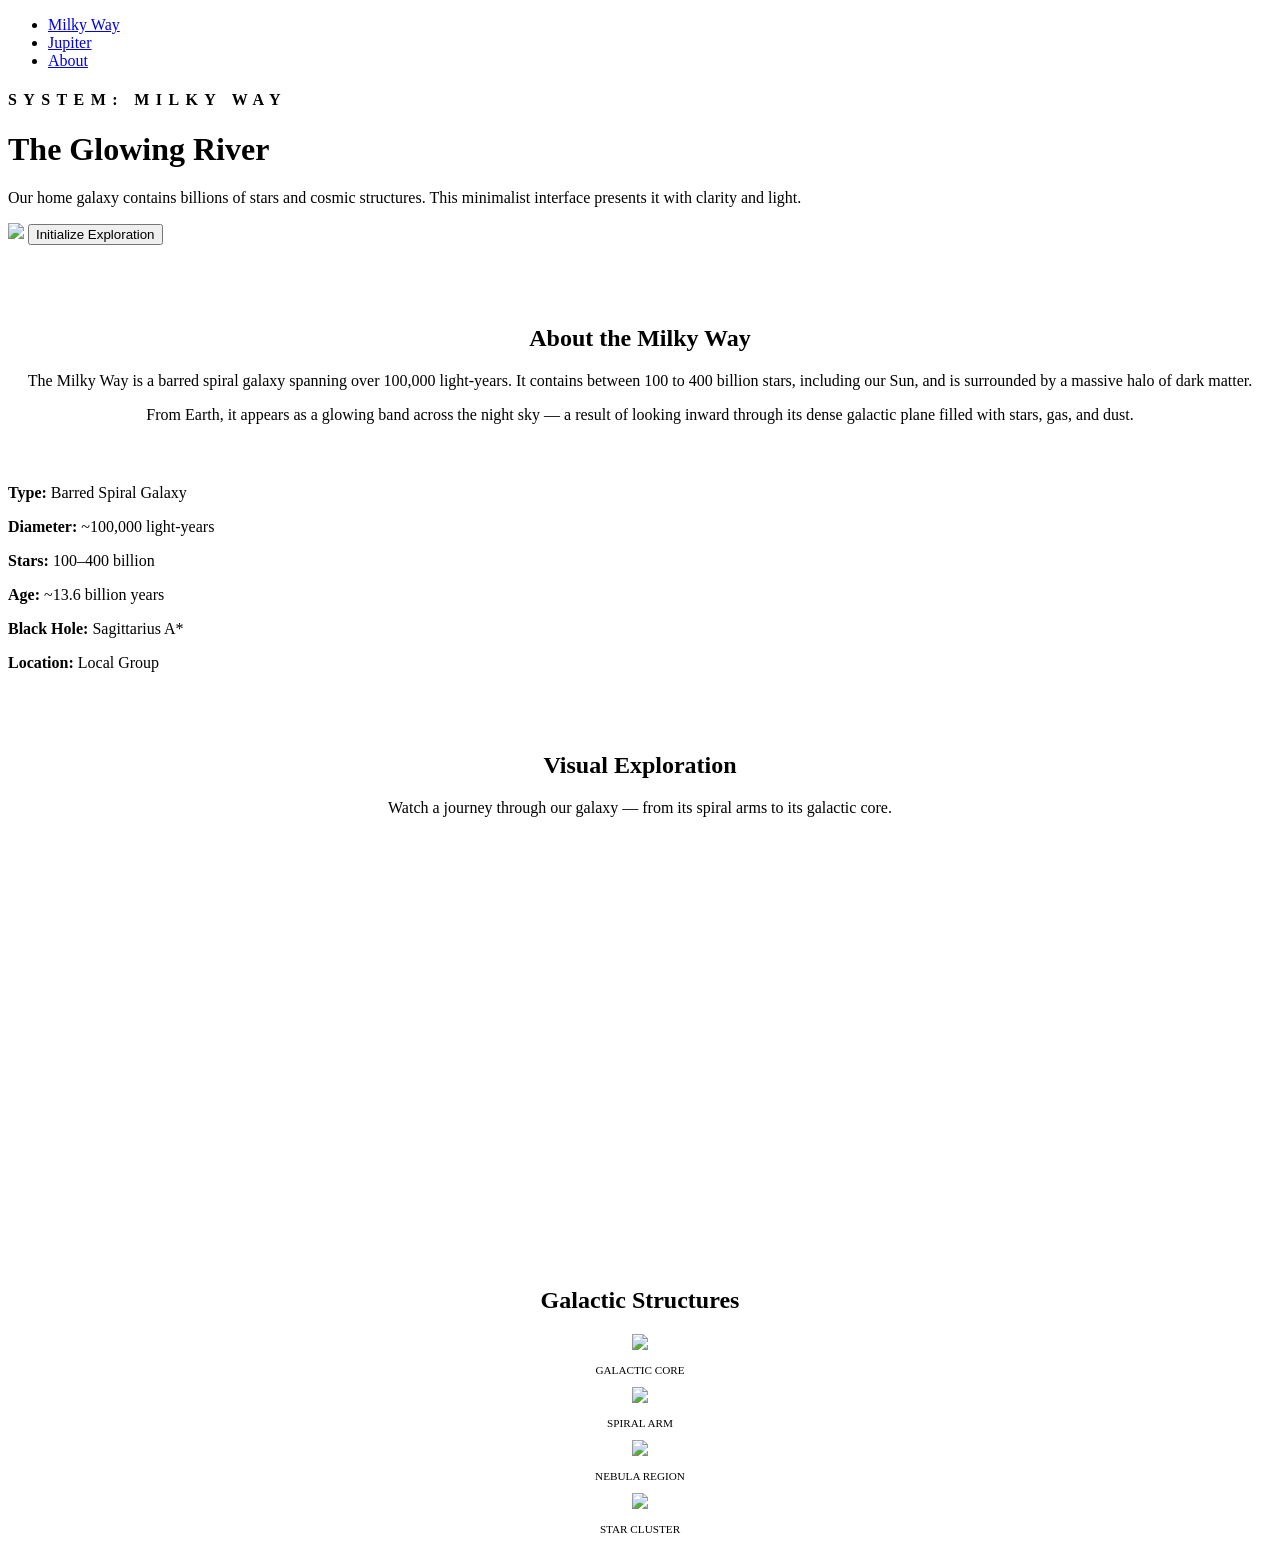
==== index.html @ 2c387f29 "Create index.html" ====
<!DOCTYPE html>
<html lang="en">
<head>
    <meta charset="UTF-8">
    <meta name="viewport" content="width=device-width, initial-scale=1.0">
    <title>Milky Way</title>
    <link rel="stylesheet" href="style.css">
</head>
<body>

<header>
    <nav>
        <ul>
            <li><a href="index.html" aria-current="page">Milky Way</a></li>
            <li><a href="jupiter.html">Jupiter</a></li>
            <li><a href="about.html">About</a></li>
        </ul>
    </nav>
</header>

<main>

    <!-- HERO -->
    <h4 style="color: var(--neon-green); letter-spacing: 0.4em;">SYSTEM: MILKY WAY</h4>

    <h1>The Glowing River</h1>

    <p class="subtitle">
        Our home galaxy contains billions of stars and cosmic structures.
        This minimalist interface presents it with clarity and light.
    </p>

    <img src="Images/milkyway-light.jpg" class="main-img">

    <button class="btn-green" onclick="location.href='jupiter.html'">
        Initialize Exploration
    </button>


    <!-- ABOUT MILKY WAY -->
    <section style="margin-top: 80px; text-align:center;">
        <h2>About the Milky Way</h2>

        <p class="subtitle">
            The Milky Way is a barred spiral galaxy spanning over 100,000 light-years.
            It contains between 100 to 400 billion stars, including our Sun, and is
            surrounded by a massive halo of dark matter.
        </p>

        <p class="subtitle">
            From Earth, it appears as a glowing band across the night sky — a result of
            looking inward through its dense galactic plane filled with stars, gas, and dust.
        </p>
    </section>


    <!-- QUICK FACTS -->
    <section style="margin-top: 60px;">
        <div class="grid-2">

            <div class="stat-box">
                <p><strong>Type:</strong> Barred Spiral Galaxy</p>
                <p><strong>Diameter:</strong> ~100,000 light-years</p>
                <p><strong>Stars:</strong> 100–400 billion</p>
            </div>

            <div class="stat-box">
                <p><strong>Age:</strong> ~13.6 billion years</p>
                <p><strong>Black Hole:</strong> Sagittarius A*</p>
                <p><strong>Location:</strong> Local Group</p>
            </div>

        </div>
    </section>


    <!-- VIDEO SECTION (YOU WILL ADD VIDEO) -->
    <section style="margin-top: 80px; text-align:center;">
        <h2>Visual Exploration</h2>

        <p class="subtitle">
            Watch a journey through our galaxy — from its spiral arms to its galactic core.
        </p>

        <video autoplay muted loop playsinline 
        style="width:100%; max-width:700px; margin-top:20px; border:1px solid var(--glass-border);">
        <source src="Videos/milkyway.mp4" type="video/mp4">
        </video>
    </section>


    <!-- IMAGE GRID (TABLE STYLE BUT MODERN) -->
    <section style="margin-top: 80px; text-align:center;">
        <h2>Galactic Structures</h2>

        <div class="gallery">

            <div class="card">
                <img src="Images/mw1.jpg">
                <p style="font-size:0.7rem; margin-top:10px;">GALACTIC CORE</p>
            </div>

            <div class="card">
                <img src="Images/mw2.jpg">
                <p style="font-size:0.7rem; margin-top:10px;">SPIRAL ARM</p>
            </div>

            <div class="card">
                <img src="Images/mw3.jpg">
                <p style="font-size:0.7rem; margin-top:10px;">NEBULA REGION</p>
            </div>

            <div class="card">
                <img src="Images/mw4.jpg">
                <p style="font-size:0.7rem; margin-top:10px;">STAR CLUSTER</p>
            </div>

        </div>
    </section>


</main>

</body>
</html>
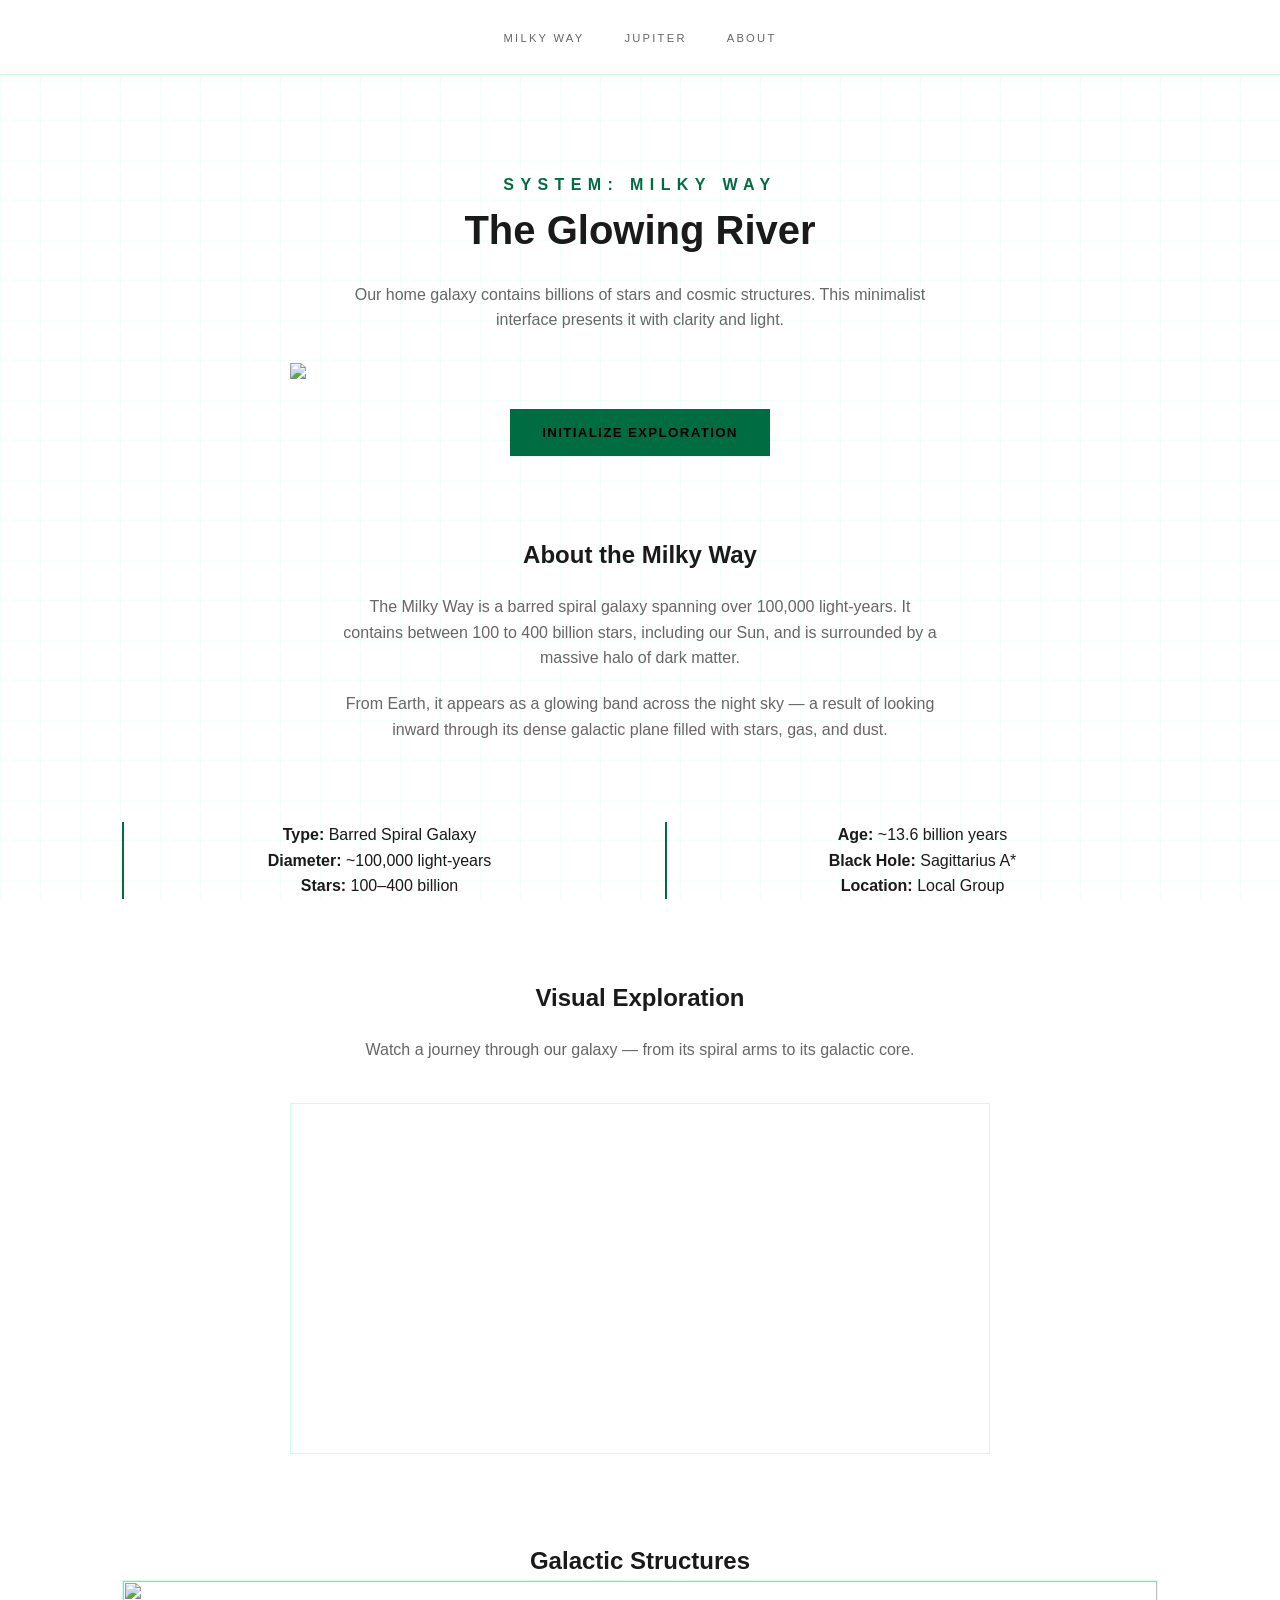
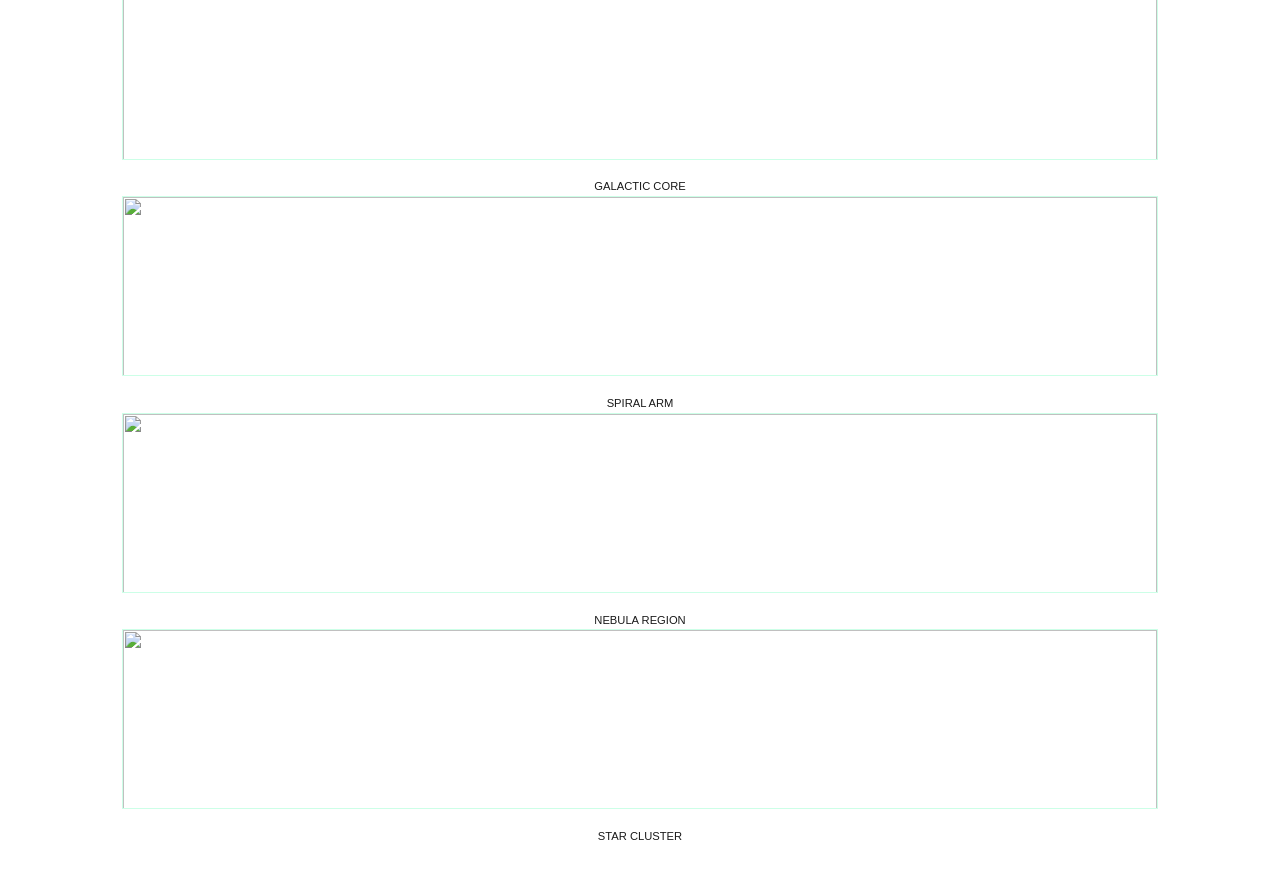
==== commit e1a84f40: "Update index.html" ====
--- a/index.html
+++ b/index.html
@@ -19,8 +19,7 @@
 </header>
 
 <main>
-
-    <!-- HERO -->
+<!-- HERO SECTION -->
     <h4 style="color: var(--neon-green); letter-spacing: 0.4em;">SYSTEM: MILKY WAY</h4>
 
     <h1>The Glowing River</h1>
@@ -74,7 +73,7 @@
     </section>
 
 
-    <!-- VIDEO SECTION (YOU WILL ADD VIDEO) -->
+    <!-- VIDEO SECTION -->
     <section style="margin-top: 80px; text-align:center;">
         <h2>Visual Exploration</h2>
 
@@ -89,7 +88,7 @@
     </section>
 
 
-    <!-- IMAGE GRID (TABLE STYLE BUT MODERN) -->
+    <!-- IMAGE GRID -->
     <section style="margin-top: 80px; text-align:center;">
         <h2>Galactic Structures</h2>
 
--- a/style.css
+++ b/style.css
@@ -0,0 +1,238 @@
+/* ===============================
+   ROOT
+================================= */
+:root {
+    --bg-white: #ffffff;
+    --bg-mint: #f9fffb;
+    --neon-green: #006c41;
+    --dark-text: #1a1a1a;
+    --grey-text: #666666;
+    --glass-border: rgba(0, 255, 136, 0.2);
+    --soft-shadow: 0 10px 30px rgba(0, 255, 136, 0.05);
+}
+
+/* ===============================
+   BASE
+================================= */
+* {
+    margin: 0;
+    padding: 0;
+    box-sizing: border-box;
+}
+
+body {
+    background: var(--bg-white);
+    color: var(--dark-text);
+    font-family: 'Inter', sans-serif;
+    line-height: 1.6;
+}
+
+/* grid background */
+body::before {
+    content: "";
+    position: fixed;
+    inset: 0;
+    background-image:
+        linear-gradient(rgba(0, 255, 136, 0.05) 1px, transparent 1px),
+        linear-gradient(90deg, rgba(0, 255, 136, 0.05) 1px, transparent 1px);
+    background-size: 40px 40px;
+    z-index: -1;
+}
+
+/* ===============================
+   NAV
+================================= */
+header {
+    position: fixed;
+    top: 0;
+    width: 100%;
+    background: rgba(255,255,255,0.8);
+    backdrop-filter: blur(10px);
+    border-bottom: 1px solid var(--glass-border);
+    padding: 1.5rem 0;
+    z-index: 1000;
+}
+
+nav ul {
+    display: flex;
+    justify-content: center;
+    gap: 2.5rem;
+    list-style: none;
+    flex-wrap: wrap;
+}
+
+nav a {
+    text-decoration: none;
+    color: var(--grey-text);
+    font-size: 0.7rem;
+    letter-spacing: 0.2em;
+    text-transform: uppercase;
+    transition: 0.3s;
+}
+
+nav a:hover {
+    color: var(--neon-green);
+}
+
+/* ===============================
+   MAIN
+================================= */
+main {
+    margin-top: 140px;
+    padding: 2rem;
+    max-width: 1100px;
+    margin-left: auto;
+    margin-right: auto;
+    text-align: center;
+}
+
+/* ===============================
+   TYPOGRAPHY
+================================= */
+h1 {
+    font-size: 2.5rem;
+    text-align: center;
+}
+
+h3 {
+    margin-top: 10px;
+    color: var(--neon-green);
+    text-align: center;
+}
+
+.subtitle {
+    color: var(--grey-text);
+    max-width: 600px;
+    margin: 20px auto;
+    text-align: center;
+}
+
+/* ===============================
+   BUTTON
+================================= */
+.btn-green {
+    background: var(--neon-green);
+    color: #000;
+    border: none;
+    padding: 1rem 2rem;
+    font-weight: bold;
+    letter-spacing: 0.1em;
+    text-transform: uppercase;
+    transition: 0.3s;
+    cursor: pointer;
+}
+
+.btn-green:hover {
+    transform: translateY(-3px);
+    box-shadow: 0 0 20px rgba(0,255,136,0.4);
+}
+
+/* ===============================
+   IMAGE
+================================= */
+.main-img {
+    width: 100%;
+    max-width: 700px;        
+    margin: 30px auto;
+    display: block;
+}
+.gallery img {
+    width: 100%;
+    height: 180px;           /* keeps them same size */
+    object-fit: cover;       /* crops nicely instead of stretching */
+    border: 1px solid var(--glass-border);
+}
+
+/* ===============================
+   JUPITER GRID
+================================= */
+.grid-2 {
+    display: grid;
+    grid-template-columns: 1fr 1fr;
+    gap: 50px;
+    align-items: center;
+}
+
+.stat-box {
+    border-left: 2px solid var(--neon-green);
+    padding-left: 20px;
+    margin-top: 20px;
+}
+
+/* ===============================
+   ABOUT GRID
+================================= */
+
+.tagline {
+    text-align: center;
+    color: var(--neon-green);
+    letter-spacing: 0.3em;
+    font-size: 0.8rem;
+    margin-bottom: 20px;
+}
+
+.intro {
+    text-align: center;
+    max-width: 700px;
+    margin: 0 auto;
+    color: var(--grey-text);
+}
+
+.about-grid {
+    display: grid;
+    grid-template-columns: repeat(auto-fit, minmax(250px, 1fr));
+    gap: 30px;
+    margin-top: 60px;
+}
+
+.about-card {
+    border: 1px solid var(--glass-border);
+    padding: 25px;
+    background: var(--bg-mint);
+    transition: 0.3s;
+}
+
+.about-card:hover {
+    transform: translateY(-5px);
+    box-shadow: var(--soft-shadow);
+}
+
+.about-card h3 {
+    color: var(--neon-green);
+    font-size: 0.9rem;
+    letter-spacing: 0.2em;
+}
+
+.about-card p {
+    color: var(--grey-text);
+    font-size: 0.9rem;
+}
+
+.mission {
+    margin-top: 80px;
+    padding: 30px;
+    border-top: 1px solid var(--glass-border);
+    text-align: center;
+    font-style: italic;
+    color: var(--neon-green);
+}
+
+/* ===============================
+   RESPONSIVE
+================================= */
+@media (max-width: 900px) {
+    .grid-2 {
+        grid-template-columns: 1fr;
+        text-align: center;
+    }
+}
+
+@media (max-width: 600px) {
+    h1 {
+        font-size: 1.8rem;
+    }
+
+    nav ul {
+        gap: 1rem;
+    }
+}
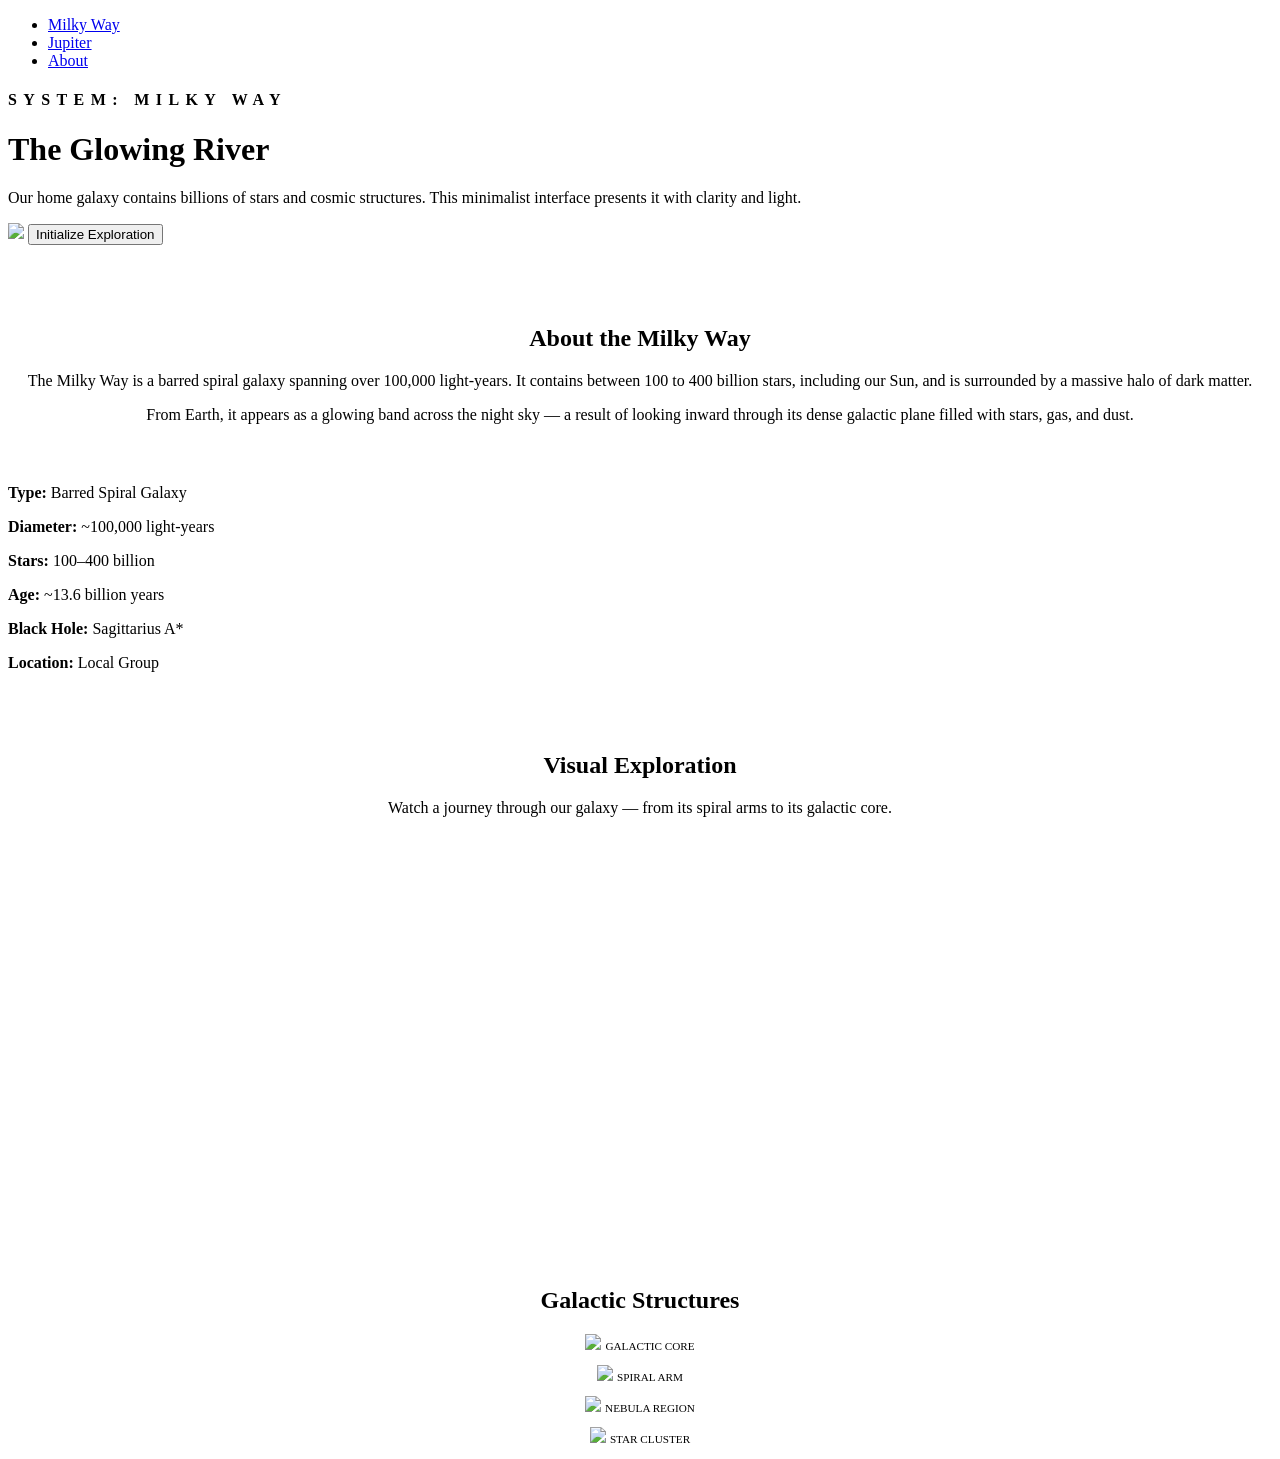
==== commit 18036f9f: "Update index.html" ====
--- a/index.html
+++ b/index.html
@@ -1,124 +1,211 @@
 <!DOCTYPE html>
+
 <html lang="en">
+
 <head>
+
     <meta charset="UTF-8">
+
     <meta name="viewport" content="width=device-width, initial-scale=1.0">
+
     <title>Milky Way</title>
-    <link rel="stylesheet" href="style.css">
+
+    <link rel="stylesheet" href="milkywaystyle.css">
+
 </head>
+
 <body>
 
 <header>
+
     <nav>
+
         <ul>
+
             <li><a href="index.html" aria-current="page">Milky Way</a></li>
+
             <li><a href="jupiter.html">Jupiter</a></li>
+
             <li><a href="about.html">About</a></li>
+
         </ul>
+
     </nav>
+
 </header>
 
 <main>
+
 <!-- HERO SECTION -->
+
     <h4 style="color: var(--neon-green); letter-spacing: 0.4em;">SYSTEM: MILKY WAY</h4>
 
     <h1>The Glowing River</h1>
 
     <p class="subtitle">
+
         Our home galaxy contains billions of stars and cosmic structures.
         This minimalist interface presents it with clarity and light.
+
     </p>
 
+
+
     <img src="Images/milkyway-light.jpg" class="main-img">
 
+
+
     <button class="btn-green" onclick="location.href='jupiter.html'">
+
         Initialize Exploration
+
     </button>
 
-
     <!-- ABOUT MILKY WAY -->
+
     <section style="margin-top: 80px; text-align:center;">
+
         <h2>About the Milky Way</h2>
 
+
+
         <p class="subtitle">
+
             The Milky Way is a barred spiral galaxy spanning over 100,000 light-years.
+
             It contains between 100 to 400 billion stars, including our Sun, and is
+
             surrounded by a massive halo of dark matter.
+
         </p>
 
         <p class="subtitle">
+
             From Earth, it appears as a glowing band across the night sky — a result of
+
             looking inward through its dense galactic plane filled with stars, gas, and dust.
+
         </p>
-    </section>
-
+
+    </section>
 
     <!-- QUICK FACTS -->
+
     <section style="margin-top: 60px;">
+
         <div class="grid-2">
 
             <div class="stat-box">
+
                 <p><strong>Type:</strong> Barred Spiral Galaxy</p>
+
                 <p><strong>Diameter:</strong> ~100,000 light-years</p>
+
                 <p><strong>Stars:</strong> 100–400 billion</p>
+
             </div>
 
             <div class="stat-box">
+
                 <p><strong>Age:</strong> ~13.6 billion years</p>
+
                 <p><strong>Black Hole:</strong> Sagittarius A*</p>
+
                 <p><strong>Location:</strong> Local Group</p>
+
             </div>
 
         </div>
-    </section>
-
+
+    </section>
 
     <!-- VIDEO SECTION -->
+
     <section style="margin-top: 80px; text-align:center;">
+
         <h2>Visual Exploration</h2>
 
         <p class="subtitle">
+
             Watch a journey through our galaxy — from its spiral arms to its galactic core.
+
         </p>
 
-        <video autoplay muted loop playsinline 
+        <video autoplay muted loop playsinline
+
         style="width:100%; max-width:700px; margin-top:20px; border:1px solid var(--glass-border);">
+
         <source src="Videos/milkyway.mp4" type="video/mp4">
+
         </video>
-    </section>
-
+
+    </section>
 
     <!-- IMAGE GRID -->
+
     <section style="margin-top: 80px; text-align:center;">
+
         <h2>Galactic Structures</h2>
 
         <div class="gallery">
 
             <div class="card">
+
                 <img src="Images/mw1.jpg">
-                <p style="font-size:0.7rem; margin-top:10px;">GALACTIC CORE</p>
-            </div>
-
-            <div class="card">
+
+                <p1 style="font-size:0.7rem; margin-top:10px;">GALACTIC CORE</p>
+
+            </div>
+
+            <div class="card">
+
                 <img src="Images/mw2.jpg">
-                <p style="font-size:0.7rem; margin-top:10px;">SPIRAL ARM</p>
-            </div>
-
-            <div class="card">
+
+                <p1 style="font-size:0.7rem; margin-top:10px;">SPIRAL ARM</p>
+
+            </div>
+
+            <div class="card">
+
                 <img src="Images/mw3.jpg">
-                <p style="font-size:0.7rem; margin-top:10px;">NEBULA REGION</p>
-            </div>
-
-            <div class="card">
+
+                <p1 style="font-size:0.7rem; margin-top:10px;">NEBULA REGION</p>
+
+            </div>
+
+            <div class="card">
+
                 <img src="Images/mw4.jpg">
-                <p style="font-size:0.7rem; margin-top:10px;">STAR CLUSTER</p>
+
+                <p1 style="font-size:0.7rem; margin-top:10px;">STAR CLUSTER</p>
+
             </div>
 
         </div>
-    </section>
-
+
+    </section>
+    
+    <script>
+const cards = document.querySelectorAll('.card');
+
+function revealCards() {
+    cards.forEach(card => {
+        const windowHeight = window.innerHeight;
+        const cardTop = card.getBoundingClientRect().top;
+
+        if (cardTop < windowHeight - 100) {
+            card.classList.add('show');
+        }
+    });
+}
+
+window.addEventListener('scroll', revealCards);
+
+revealCards();
+    </script>
 
 </main>
 
 </body>
+
 </html>
